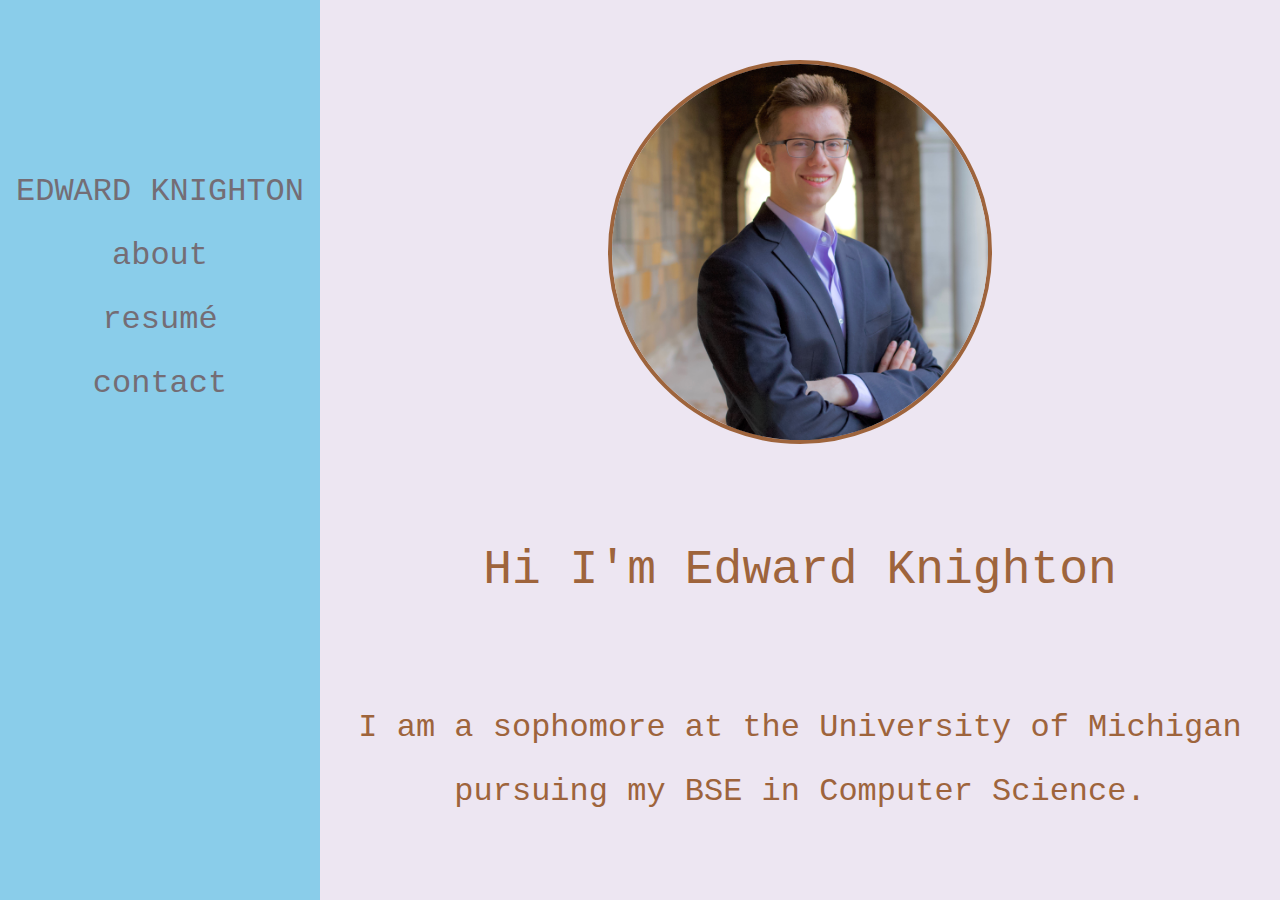
==== about.html @ 401ead48 "first website commit" ====
<DOCTYPE! html?
<html>
	<head>
		<title>Edward Knighton</title>
		<link rel="stylesheet" type="text/css" href="reset.css">
		<link rel="stylesheet" type="text/css" href="about.css">
	</head>
	<body>
		<h1> 
			<p class="left_side">
				
				<a href="home.html">EDWARD KNIGHTON</a>
				<br> 
				<a href="about.html">about</a>
				<br>
				<a href="resume.html">resumé</a>
				<br>
				<a href="contact.html">contact</a>
			</p>
		</h1>
		<h2>
			<p id="professional_photo">
				<div style="text-align: center"><img src="professional_photo_far.jpg" alt="Professional Photo" class="photo" /></div>
			</p>
			<!--<img src="professional_photo_far.jpg" alt="Professional Photo" class="photo">-->
			<br>
			<p class="right_side" id="intro">
				Hi I'm Edward Knighton
			</p>
			<br>
			<p class="right_side" id="about">
				I am a sophomore at the University of Michigan pursuing my BSE in Computer Science. 
				
			</p>

		</h2>
	</body>
<html>
---- about.css ----
.photo {
	border-radius: 50%;
	border: 4px solid #9E643C;
	width: 40%

}
h1 {
	float: left;
	position: sticky;
		top: 0;
	background: #8ACDEA;
		background-attachment: fixed;
	width: 25%;
	height: 100%;
	text-align: center;
		font: 32px/2 Courier, serif;
		color: #B2FF9E;
}

.left_side {
	padding-top: 50%;

}

a {
	color: #746D75;
	text-decoration: none;
} 


a:hover {
	color: #800000;
} 

h2 {
	float: right;
	width: 75%;
	height: 100%;
	background: #EDE6F2;
}
.right_side {
	font: 32px/2 Courier New, serif;
		color: #9E643C; 
		text-align: center;
}

#intro {
	font: 48px/2 Courier, serif;
	padding: 60px;
}

#professional_photo {
	padding-top: 60px;
}

body {
	background: #EDE6F2;
}
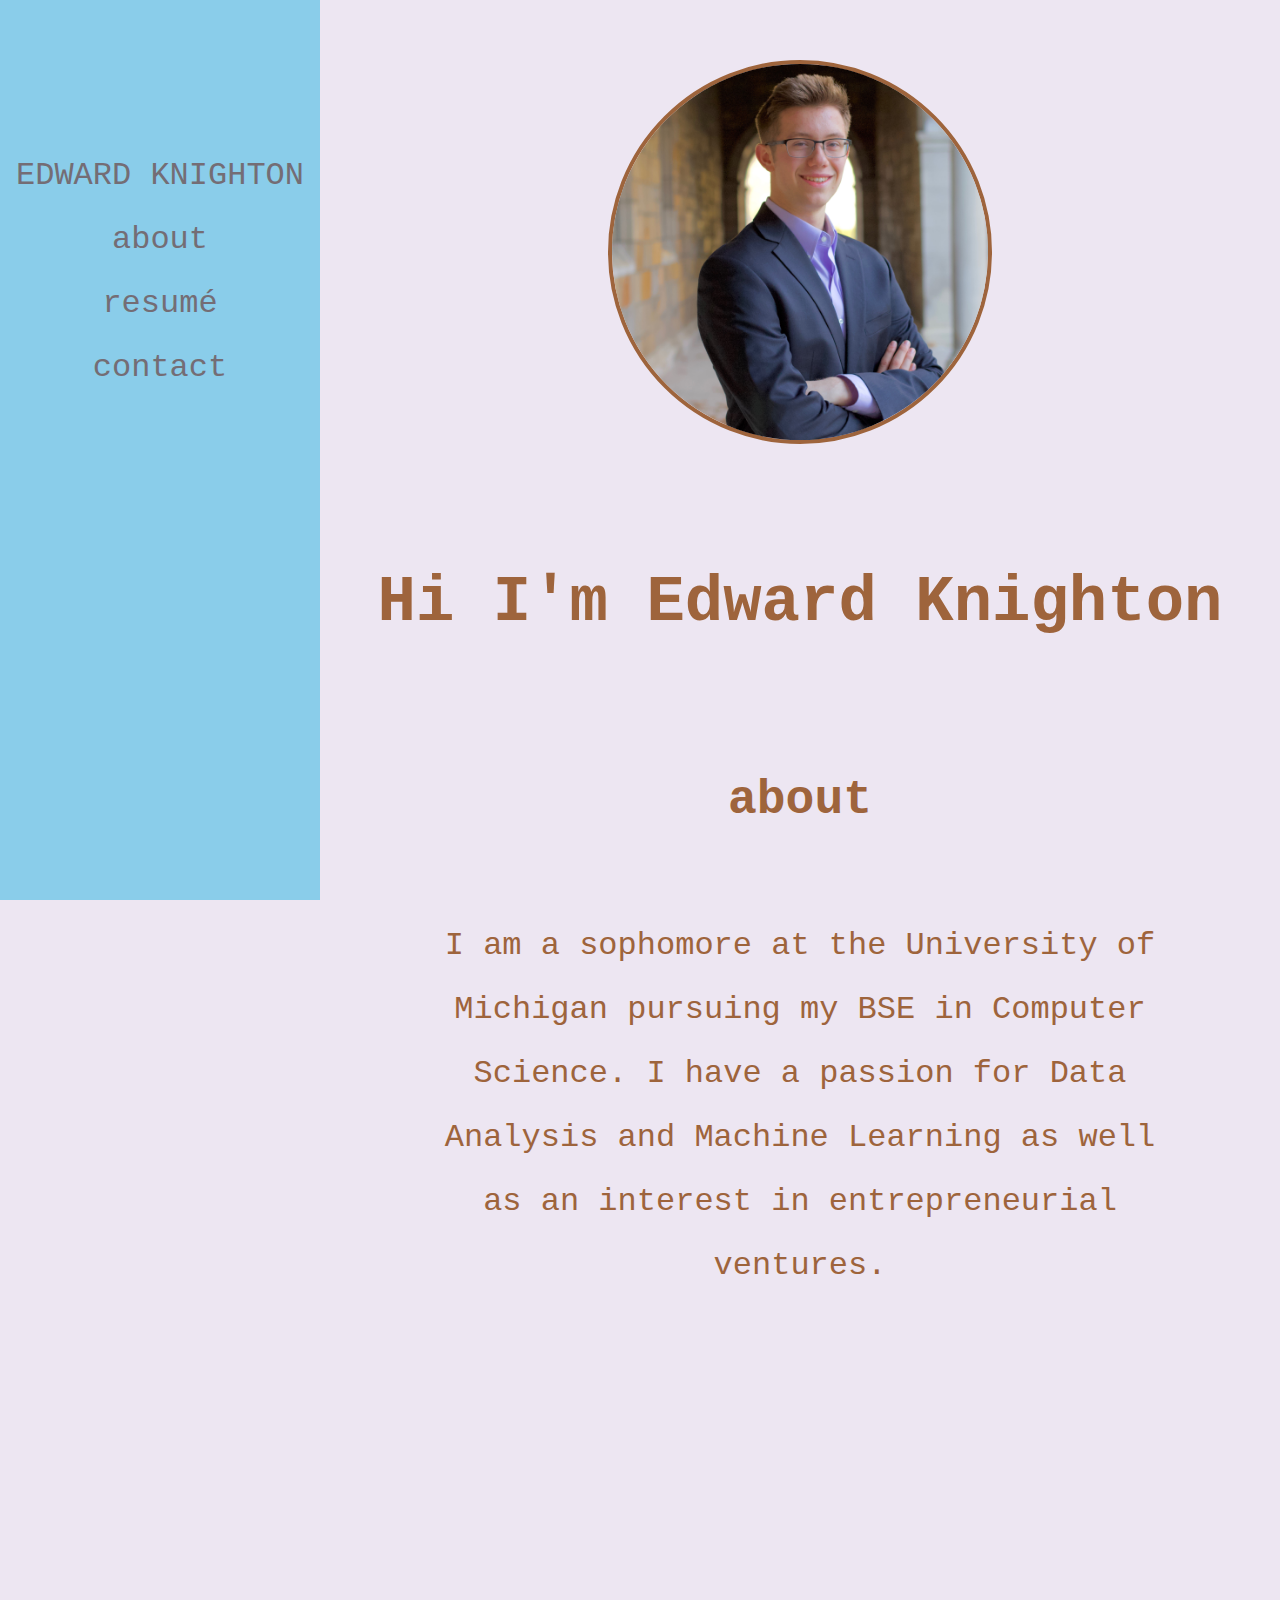
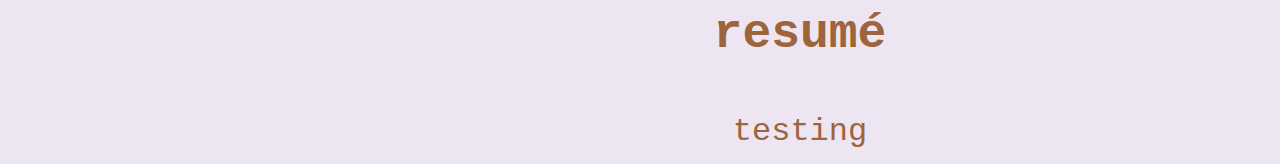
==== commit 2383c090: "Changed layout so left menu bar stays" ====
--- a/about.html
+++ b/about.html
@@ -4,16 +4,17 @@
 		<title>Edward Knighton</title>
 		<link rel="stylesheet" type="text/css" href="reset.css">
 		<link rel="stylesheet" type="text/css" href="about.css">
+		<script src="myScript.js"></script>
 	</head>
 	<body>
 		<h1> 
-			<p class="left_side">
+			<p class="side_nav">
 				
-				<a href="home.html">EDWARD KNIGHTON</a>
+				<a href="#professional_photo">EDWARD KNIGHTON</a>
 				<br> 
-				<a href="about.html">about</a>
+				<a href="#about_header">about</a>
 				<br>
-				<a href="resume.html">resumé</a>
+				<a href="#resume_header">resumé</a>
 				<br>
 				<a href="contact.html">contact</a>
 			</p>
@@ -28,11 +29,22 @@
 				Hi I'm Edward Knighton
 			</p>
 			<br>
-			<p class="right_side" id="about">
+			<p class="right_side" id="about_header">
+				about
+			<p>
+			<br>
+			<p class="right_side" id="about_text">
 				I am a sophomore at the University of Michigan pursuing my BSE in Computer Science. 
-				
+				I have a passion for Data Analysis and Machine Learning as well as an interest in 
+				 entrepreneurial ventures. 
 			</p>
-
+			<p class="right_side" id="resume_header">
+				resumé
+			<p>
+			<br>
+			<p class="right_side" id="resume_text">
+				testing
+			<p>
 		</h2>
 	</body>
 <html>
--- a/about.css
+++ b/about.css
@@ -5,31 +5,35 @@
 
 }
 h1 {
-	float: left;
-	position: sticky;
-		top: 0;
+	position: fixed;
+	z-index: 1;
+	top: 0;
+	left: 0;
 	background: #8ACDEA;
 		background-attachment: fixed;
+	overflow-x: hidden;
 	width: 25%;
 	height: 100%;
 	text-align: center;
-		font: 32px/2 Courier, serif;
+		font: 2em/1 Courier, serif;
 		color: #B2FF9E;
 }
 
-.left_side {
+.side_nav {
 	padding-top: 50%;
 
 }
 
-a {
+.side_nav a {
+	display: block;
 	color: #746D75;
 	text-decoration: none;
 } 
 
 
-a:hover {
-	color: #800000;
+.side_nav a:hover {
+	background-color: #800000;
+	color: #EDE6F2;
 } 
 
 h2 {
@@ -39,18 +43,39 @@
 	background: #EDE6F2;
 }
 .right_side {
-	font: 32px/2 Courier New, serif;
+	font: 2em/2 Courier New, serif;
 		color: #9E643C; 
 		text-align: center;
 }
 
 #intro {
-	font: 48px/2 Courier, serif;
-	padding: 60px;
+	font: bold 4em/2 Courier, serif;
+	padding-top: 8%;
+	padding-bottom: 7%
 }
 
 #professional_photo {
 	padding-top: 60px;
+}
+
+#about_header {
+	font: bold 3em/2 Courier, serif;
+		padding-bottom: 5%
+}
+
+#about_text {
+	padding-left: 10%;
+	padding-right: 10%;
+	padding-bottom: 30%
+}
+
+#resume_header {
+	font: bold 3em/2 Courier, serif;
+}
+
+#resume_text {
+	padding-left: 10%;
+	padding-right: 10%;
 }
 
 body {
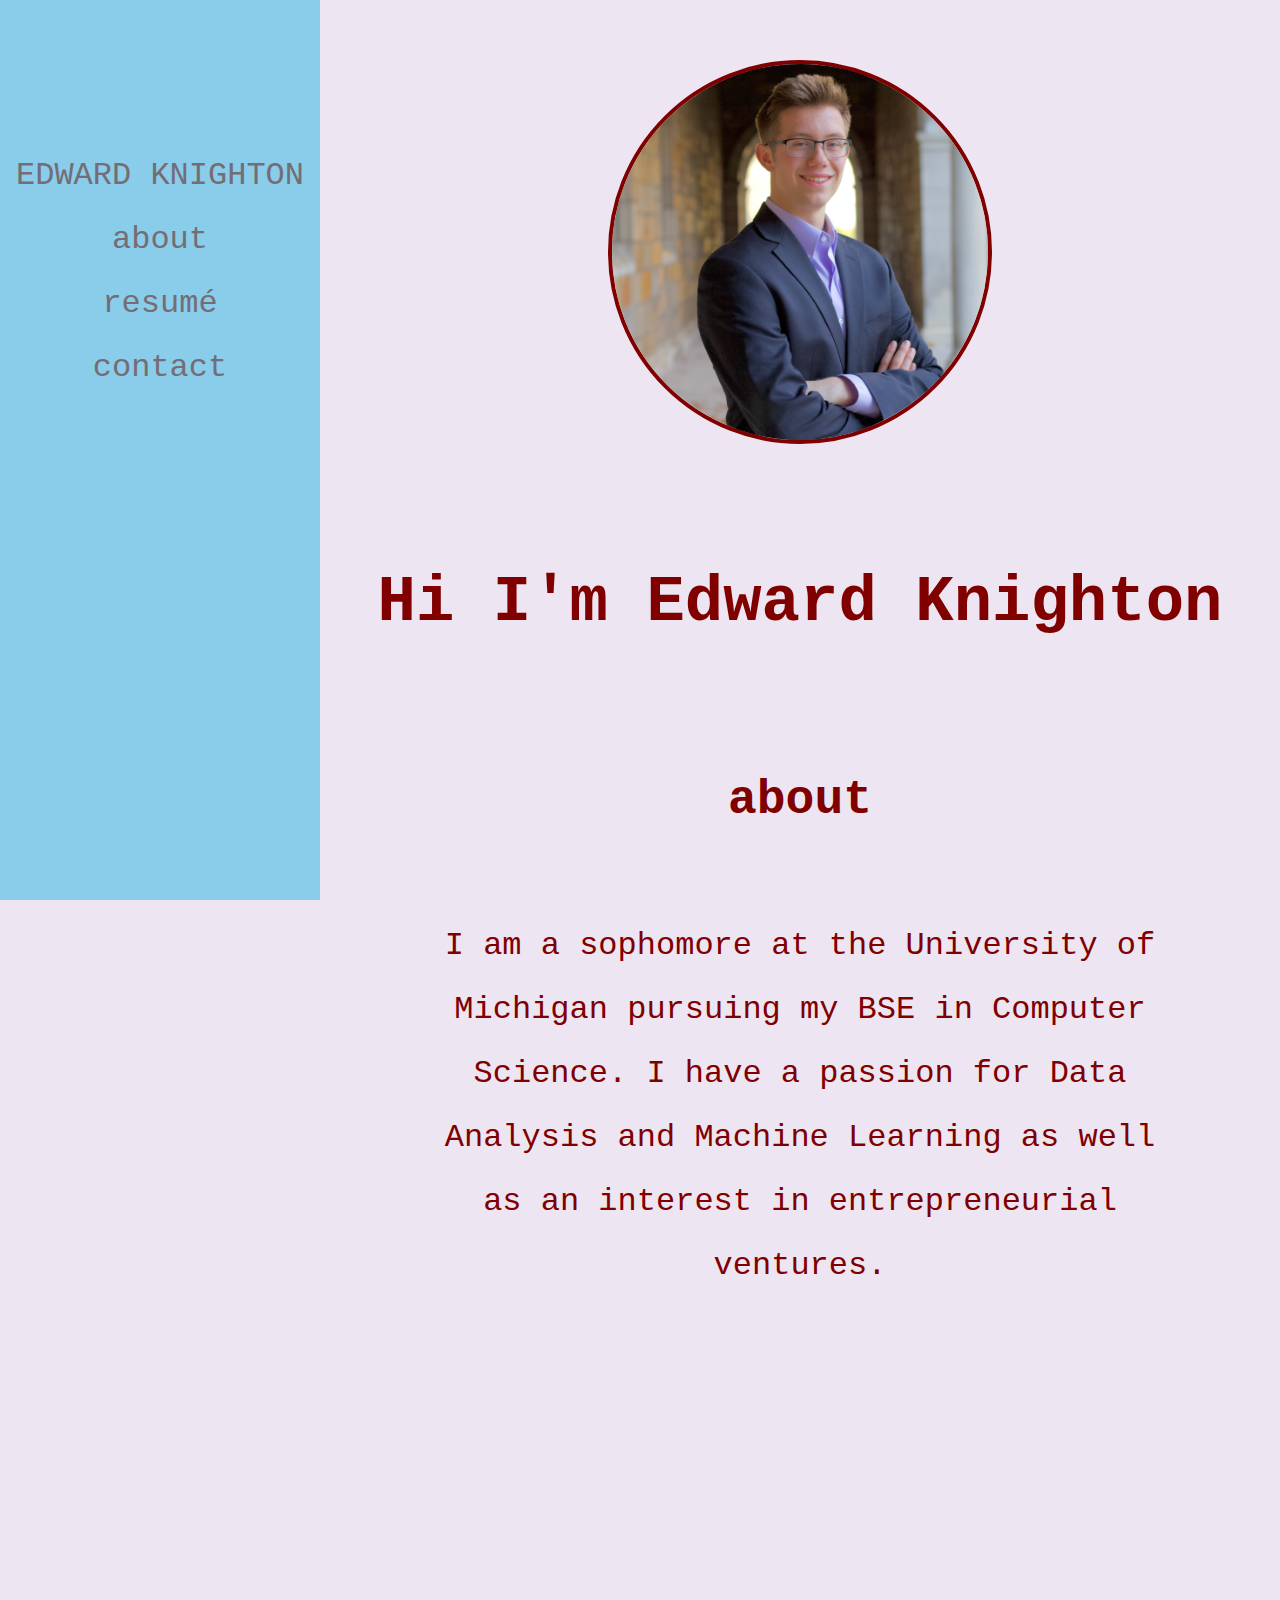
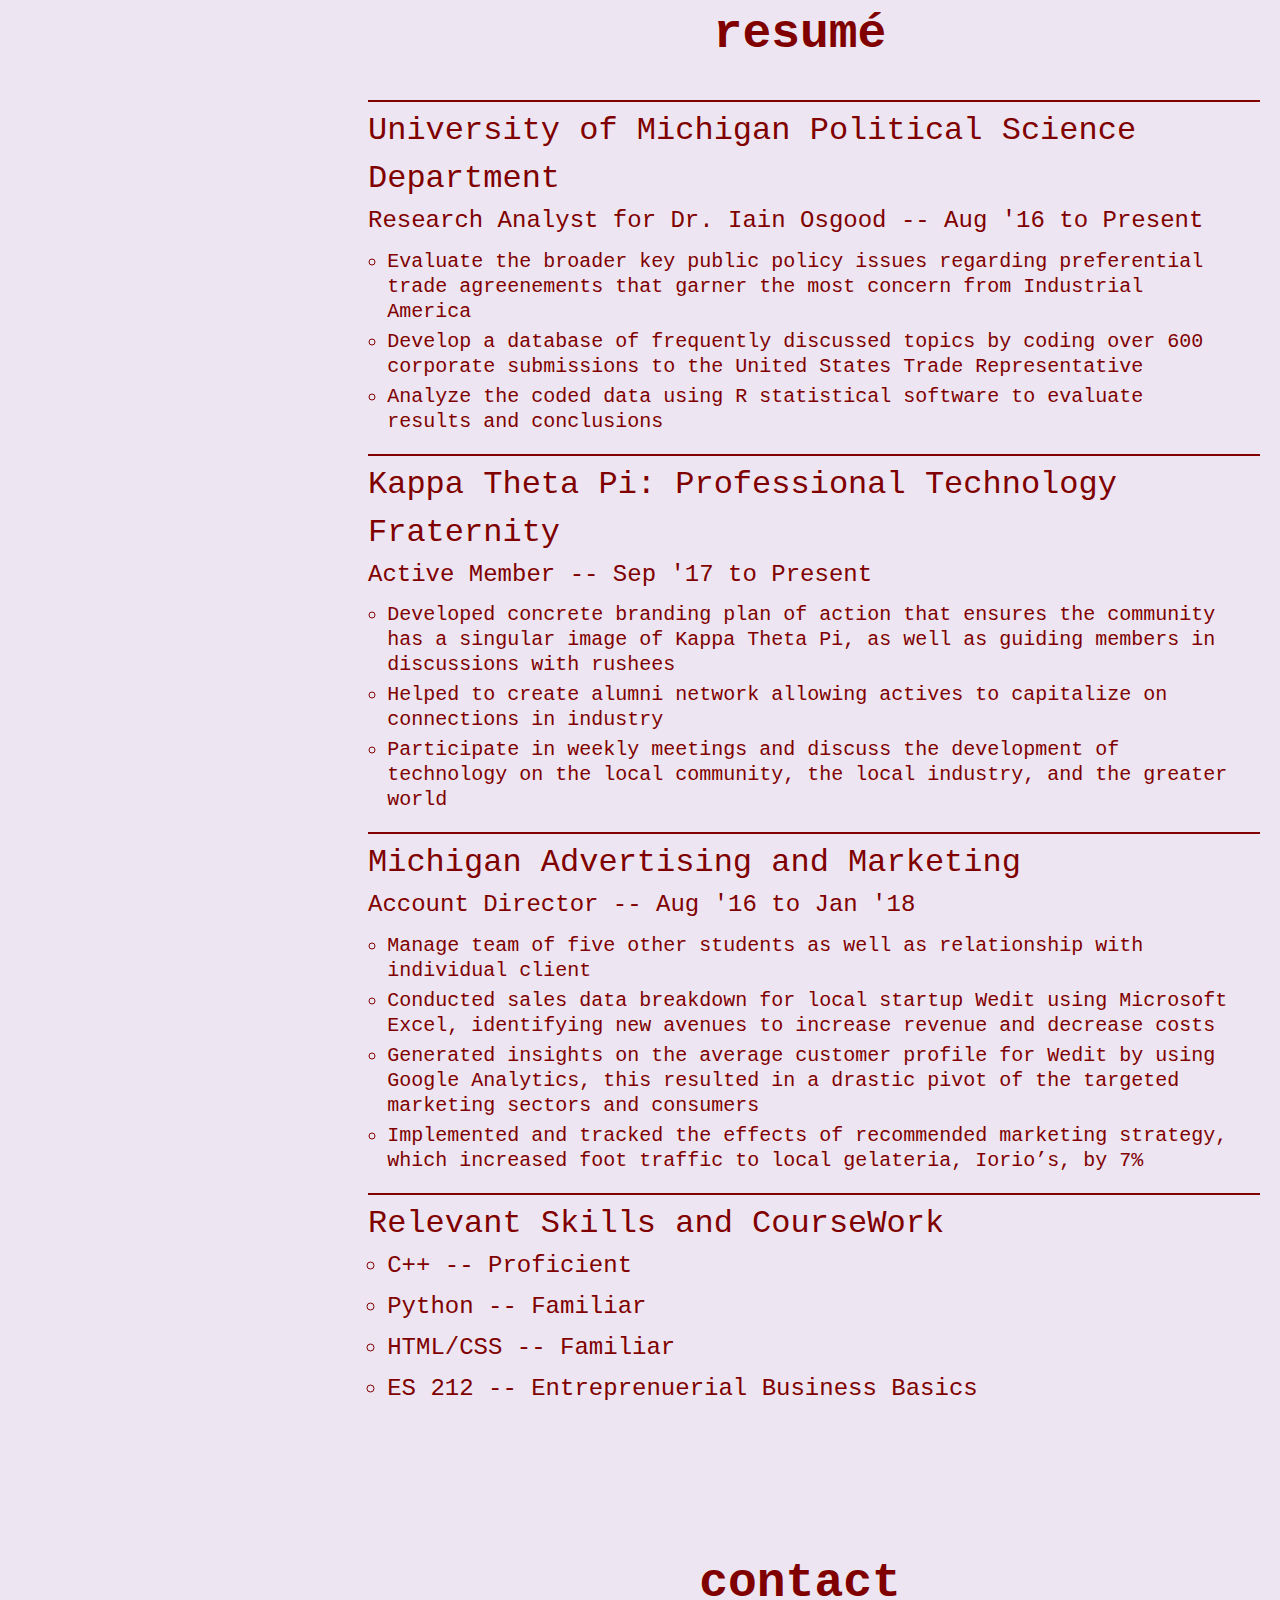
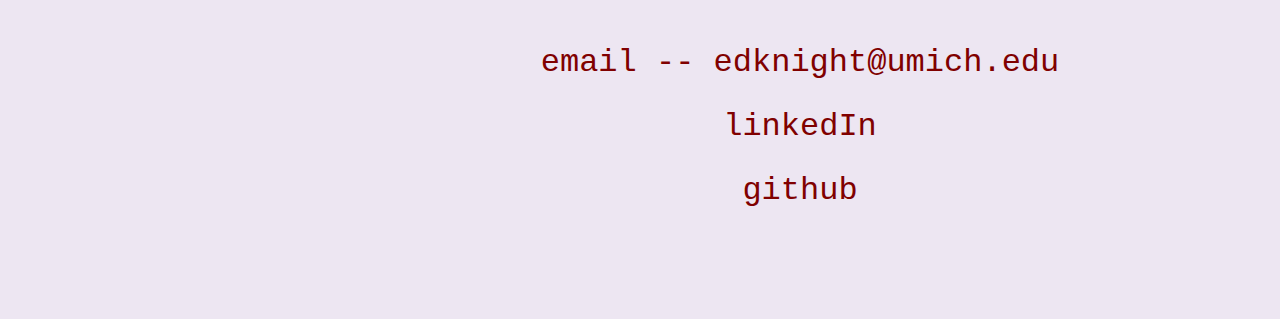
==== commit 738653ae: "almost done!" ====
--- a/about.html
+++ b/about.html
@@ -4,7 +4,7 @@
 		<title>Edward Knighton</title>
 		<link rel="stylesheet" type="text/css" href="reset.css">
 		<link rel="stylesheet" type="text/css" href="about.css">
-		<script src="myScript.js"></script>
+		<script src="smooth_scroll.js"></script>
 	</head>
 	<body>
 		<h1> 
@@ -16,34 +16,95 @@
 				<br>
 				<a href="#resume_header">resumé</a>
 				<br>
-				<a href="contact.html">contact</a>
+				<a href="#contact_header">contact</a>
 			</p>
 		</h1>
 		<h2>
-			<p id="professional_photo">
-				<div style="text-align: center"><img src="professional_photo_far.jpg" alt="Professional Photo" class="photo" /></div>
-			</p>
-			<!--<img src="professional_photo_far.jpg" alt="Professional Photo" class="photo">-->
+			<p class="edward_knighton">
+				<p id="professional_photo">
+					<div style="text-align: center"><img src="professional_photo_far.jpg" alt="Professional Photo" class="photo" /></div>
+				</p>
+				<!--<img src="professional_photo_far.jpg" alt="Professional Photo" class="photo">-->
+				<br>
+				<p class="right_side_fullheader" id="intro">
+				Hi I'm Edward Knighton
+				</p>
 			<br>
-			<p class="right_side" id="intro">
-				Hi I'm Edward Knighton
-			</p>
+			<p class="right_side_header" id="about_header">
+				about
+				<p>
+				<br>
+				<p class="right_side_text" id="about_text">
+					I am a sophomore at the University of Michigan pursuing my BSE in Computer Science. 
+					I have a passion for Data Analysis and Machine Learning as well as an interest in 
+				 	entrepreneurial ventures. 
+				</p>
+			<p class="right_side_header" id="resume_header">
+				resumé
+				<p>
+				<br>
+				<p class="right_side_resume_company">
+					University of Michigan Political Science Department
+					<p class="right_side_resume_job">
+						Research Analyst for Dr. Iain Osgood -- Aug '16 to Present
+					</p>
+					<p>
+						<ul class="right_side_resume_detail">
+							<li>Evaluate the broader key public policy issues regarding preferential trade agreenements that garner the most concern
+							from Industrial America</li>
+							<li>Develop a database of frequently discussed topics by coding over 600 corporate submissions to the United States Trade Representative</li>
+							<li>Analyze the coded data using R statistical software to evaluate results and conclusions</li>
+						</ul>
+					</p>
+				</p>
+				<p class="right_side_resume_company">
+					Kappa Theta Pi: Professional Technology Fraternity
+					<p class="right_side_resume_job">
+						Active Member -- Sep '17 to Present
+					</p>	
+					<p>
+						<ul class="right_side_resume_detail">
+							<li>Developed concrete branding plan of action that ensures the community has a singular image of Kappa Theta Pi, as well as guiding members in discussions with rushees</li>
+							<li>Helped to create alumni network allowing actives to capitalize on connections in industry</li>
+							<li>Participate in weekly meetings and discuss the development of technology on the local community, the local industry, and the greater world</li>
+						</ul>
+					</p>
+				</p>
+				<p class="right_side_resume_company">
+					Michigan Advertising and Marketing
+					<p class="right_side_resume_job">
+						Account Director -- Aug '16 to Jan '18
+					</p>
+					<p>
+						<ul class="right_side_resume_detail">
+							<li>Manage team of five other students as well as relationship with individual client</li>
+							<li>Conducted sales data breakdown for local startup Wedit using Microsoft Excel, identifying new avenues to increase revenue and decrease costs</li>
+							<li>Generated insights on the average customer profile for Wedit by using Google Analytics, this resulted in a drastic pivot of the targeted marketing sectors and consumers</li>
+							<li>Implemented and tracked the effects of recommended marketing strategy, which increased foot traffic to local gelateria, Iorio’s, by 7%</li>
+						</ul>
+					</p>
+				</p>
+				<p class="right_side_resume_company">
+					Relevant Skills and CourseWork
+					<p>
+						<ul class="right_side_resume_job" id="resume_skills">
+							<li>C++ -- Proficient</li>
+							<li>Python -- Familiar</li>
+							<li>HTML/CSS -- Familiar</li>
+							<li>ES 212 -- Entreprenuerial Business Basics</li>
+						</ul>
+					</p>
+				</p>
 			<br>
-			<p class="right_side" id="about_header">
-				about
-			<p>
-			<br>
-			<p class="right_side" id="about_text">
-				I am a sophomore at the University of Michigan pursuing my BSE in Computer Science. 
-				I have a passion for Data Analysis and Machine Learning as well as an interest in 
-				 entrepreneurial ventures. 
-			</p>
-			<p class="right_side" id="resume_header">
-				resumé
-			<p>
-			<br>
-			<p class="right_side" id="resume_text">
-				testing
+			<p class="right_side_header" id="contact_header">
+				contact
+				<p class="right_side_text" id="contact_links">
+					email -- edknight@umich.edu
+					<br>
+					<a href="https://www.linkedin.com/in/edward-knighton-224665111/" class="right_side_link">linkedIn</a>
+					<br>
+					<a href="https://github.com/Edward-Knighton" class="right_side_link">github</a>
+				</p>
 			<p>
 		</h2>
 	</body>
--- a/about.css
+++ b/about.css
@@ -1,9 +1,12 @@
-.photo {
-	border-radius: 50%;
-	border: 4px solid #9E643C;
-	width: 40%
+ul {
+	list-style-type: circle;
+	padding-bottom: 15px;
+}
 
+li {
+	padding-bottom: 5px;
 }
+
 h1 {
 	position: fixed;
 	z-index: 1;
@@ -17,6 +20,13 @@
 	text-align: center;
 		font: 2em/1 Courier, serif;
 		color: #B2FF9E;
+}
+
+.photo {
+	border-radius: 50%;
+	border: 4px solid #800000;
+	width: 40%
+
 }
 
 .side_nav {
@@ -44,12 +54,64 @@
 }
 .right_side {
 	font: 2em/2 Courier New, serif;
-		color: #9E643C; 
+
+}
+
+.right_side_header {
+	font: bold 3em/2 Courier, serif;
+		color: #800000; 
 		text-align: center;
 }
 
+.right_side_text {
+	font: 2em/2 Courier New, serif;
+		color: #800000; 
+		text-align: center;
+}
+
+.right_side_link {
+	color: #800000;
+	text-decoration: none;
+}
+
+.right_side_link:hover {
+	text-decoration: underline;
+} 
+
+.right_side_resume_company {
+	font: 2em/1.5 Courier New, serif;
+		color: #800000; 
+		text-align: left;
+	border-top: 2px solid #800000;
+	margin-left: 5%;
+	margin-right: 20px;
+	padding-top: 5px
+	/*padding-left: 5%;
+	padding-right: 5%;*/
+}
+
+.right_side_resume_job {
+	font: 1.5em/1.5 Courier New, serif;
+		color: #800000; 
+		text-align: left;
+	padding-left: 5%;
+	padding-right: 5%;
+	padding-bottom: 1%
+}
+
+.right_side_resume_detail {
+	font: 1.25em/1.25 Courier New, serif;
+		color: #800000; 
+		text-align: left;
+	padding-left: 7%;
+	padding-right: 5%;
+}
+
+
 #intro {
 	font: bold 4em/2 Courier, serif;
+		color: #800000; 
+		text-align: center;
 	padding-top: 8%;
 	padding-bottom: 7%
 }
@@ -59,7 +121,6 @@
 }
 
 #about_header {
-	font: bold 3em/2 Courier, serif;
 		padding-bottom: 5%
 }
 
@@ -69,8 +130,8 @@
 	padding-bottom: 30%
 }
 
-#resume_header {
-	font: bold 3em/2 Courier, serif;
+#resume_skills {
+	padding-left: 7%;
 }
 
 #resume_text {
@@ -78,6 +139,14 @@
 	padding-right: 10%;
 }
 
+#contact_header {
+	margin-top: 10%;
+}
+
+#contact_links {
+	padding-bottom: 10%;
+}
+
 body {
 	background: #EDE6F2;
 }
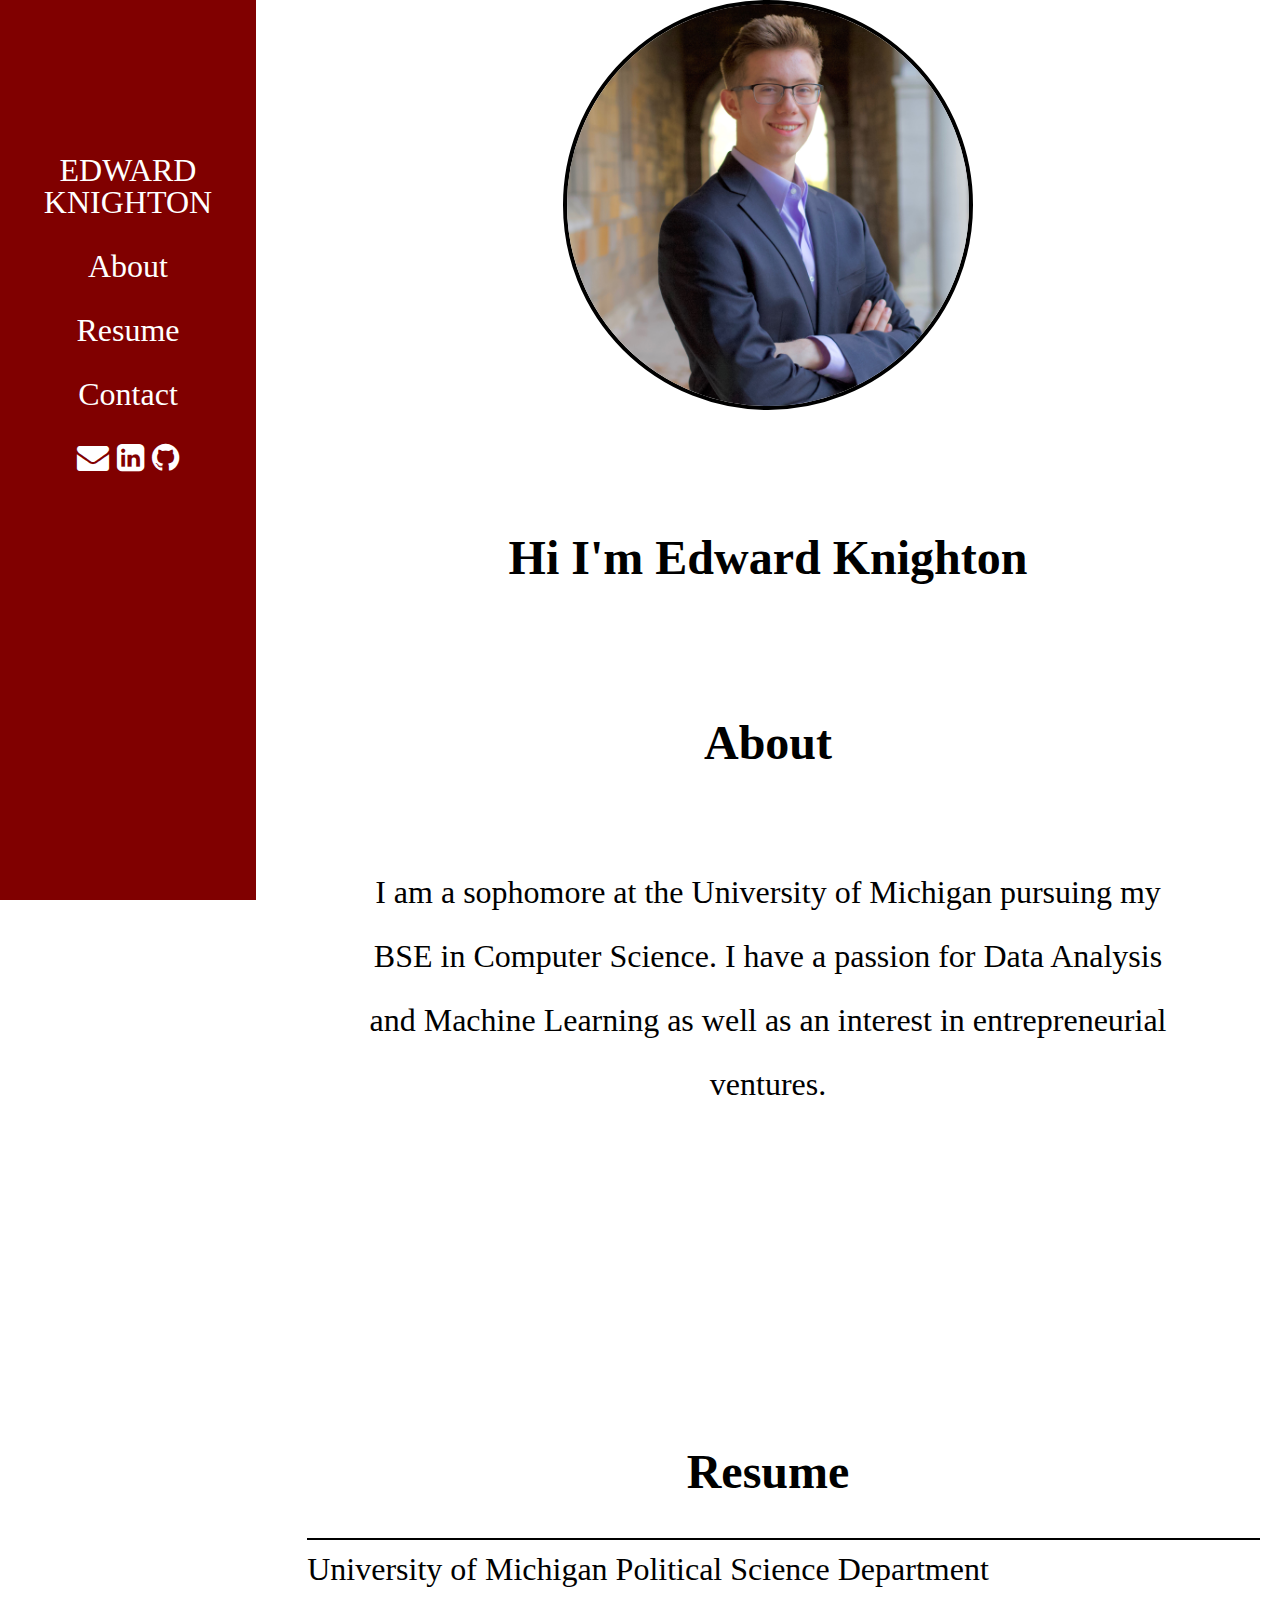
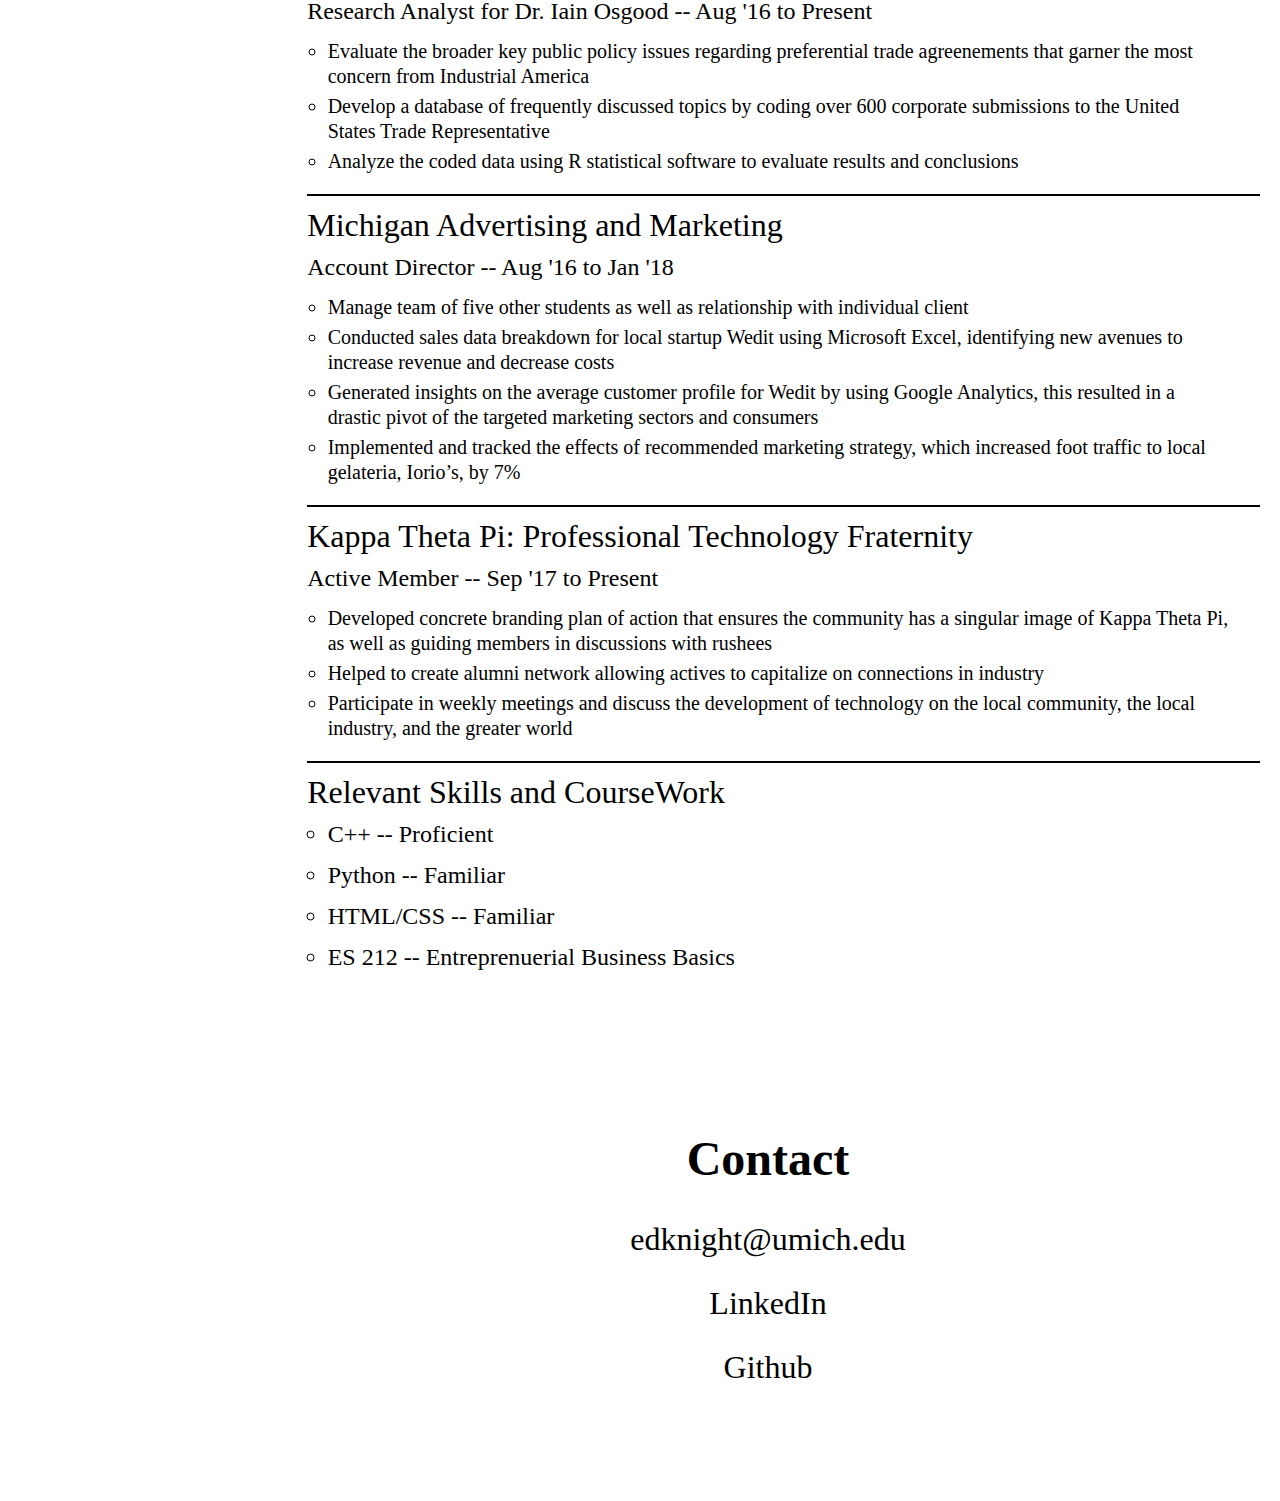
==== commit 0722ee8d: "minor updates" ====
--- a/about.html
+++ b/about.html
@@ -1,111 +1,120 @@
-<DOCTYPE! html?
-<html>
-	<head>
-		<title>Edward Knighton</title>
-		<link rel="stylesheet" type="text/css" href="reset.css">
-		<link rel="stylesheet" type="text/css" href="about.css">
-		<script src="smooth_scroll.js"></script>
-	</head>
-	<body>
-		<h1> 
-			<p class="side_nav">
-				
-				<a href="#professional_photo">EDWARD KNIGHTON</a>
-				<br> 
-				<a href="#about_header">about</a>
-				<br>
-				<a href="#resume_header">resumé</a>
-				<br>
-				<a href="#contact_header">contact</a>
-			</p>
-		</h1>
-		<h2>
-			<p class="edward_knighton">
-				<p id="professional_photo">
-					<div style="text-align: center"><img src="professional_photo_far.jpg" alt="Professional Photo" class="photo" /></div>
-				</p>
-				<!--<img src="professional_photo_far.jpg" alt="Professional Photo" class="photo">-->
-				<br>
-				<p class="right_side_fullheader" id="intro">
-				Hi I'm Edward Knighton
-				</p>
-			<br>
-			<p class="right_side_header" id="about_header">
-				about
-				<p>
-				<br>
-				<p class="right_side_text" id="about_text">
-					I am a sophomore at the University of Michigan pursuing my BSE in Computer Science. 
-					I have a passion for Data Analysis and Machine Learning as well as an interest in 
-				 	entrepreneurial ventures. 
-				</p>
-			<p class="right_side_header" id="resume_header">
-				resumé
-				<p>
-				<br>
-				<p class="right_side_resume_company">
-					University of Michigan Political Science Department
-					<p class="right_side_resume_job">
-						Research Analyst for Dr. Iain Osgood -- Aug '16 to Present
-					</p>
-					<p>
-						<ul class="right_side_resume_detail">
-							<li>Evaluate the broader key public policy issues regarding preferential trade agreenements that garner the most concern
-							from Industrial America</li>
-							<li>Develop a database of frequently discussed topics by coding over 600 corporate submissions to the United States Trade Representative</li>
-							<li>Analyze the coded data using R statistical software to evaluate results and conclusions</li>
-						</ul>
-					</p>
-				</p>
-				<p class="right_side_resume_company">
-					Kappa Theta Pi: Professional Technology Fraternity
-					<p class="right_side_resume_job">
-						Active Member -- Sep '17 to Present
-					</p>	
-					<p>
-						<ul class="right_side_resume_detail">
-							<li>Developed concrete branding plan of action that ensures the community has a singular image of Kappa Theta Pi, as well as guiding members in discussions with rushees</li>
-							<li>Helped to create alumni network allowing actives to capitalize on connections in industry</li>
-							<li>Participate in weekly meetings and discuss the development of technology on the local community, the local industry, and the greater world</li>
-						</ul>
-					</p>
-				</p>
-				<p class="right_side_resume_company">
-					Michigan Advertising and Marketing
-					<p class="right_side_resume_job">
-						Account Director -- Aug '16 to Jan '18
-					</p>
-					<p>
-						<ul class="right_side_resume_detail">
-							<li>Manage team of five other students as well as relationship with individual client</li>
-							<li>Conducted sales data breakdown for local startup Wedit using Microsoft Excel, identifying new avenues to increase revenue and decrease costs</li>
-							<li>Generated insights on the average customer profile for Wedit by using Google Analytics, this resulted in a drastic pivot of the targeted marketing sectors and consumers</li>
-							<li>Implemented and tracked the effects of recommended marketing strategy, which increased foot traffic to local gelateria, Iorio’s, by 7%</li>
-						</ul>
-					</p>
-				</p>
-				<p class="right_side_resume_company">
-					Relevant Skills and CourseWork
-					<p>
-						<ul class="right_side_resume_job" id="resume_skills">
-							<li>C++ -- Proficient</li>
-							<li>Python -- Familiar</li>
-							<li>HTML/CSS -- Familiar</li>
-							<li>ES 212 -- Entreprenuerial Business Basics</li>
-						</ul>
-					</p>
-				</p>
-			<br>
-			<p class="right_side_header" id="contact_header">
-				contact
-				<p class="right_side_text" id="contact_links">
-					email -- edknight@umich.edu
-					<br>
-					<a href="https://www.linkedin.com/in/edward-knighton-224665111/" class="right_side_link">linkedIn</a>
-					<br>
-					<a href="https://github.com/Edward-Knighton" class="right_side_link">github</a>
-				</p>
-			<p>
-		</h2>
-	</body>
-<html>
+<DOCTYPE! html?
+<html>
+	<head>
+		<title>Edward Knighton</title>
+		<link rel="stylesheet" type="text/css" href="reset.css">
+		<link rel="stylesheet" type="text/css" href="about.css">
+		<link rel="stylesheet" href="https://cdnjs.cloudflare.com/ajax/libs/font-awesome/4.7.0/css/font-awesome.min.css">
+		<script src="smooth_scroll.js"></script>
+	</head>
+	<body>
+		<h1> 
+			<p class="side_nav">
+				
+				<a href="#professional_photo">EDWARD KNIGHTON</a>
+				<br> 
+				<a href="#about_header">About</a>
+				<br>
+				<a href="#resume_header">Resume</a>
+				<br>
+				<a href="#contact_header">Contact</a>
+				<br>
+			</p>
+			<p class="side_nav_icons">
+				<a href="mailto:edknight@umich.edu"><i class="fa fa-envelope"></i></a>
+				<a href="https://www.linkedin.com/in/edward-knighton-224665111/"><i class="	fa fa-linkedin-square"></i></a>
+				<a href="https://github.com/Edward-Knighton"><i class="fa fa-github"></i></a>
+			</p>
+		</h1>
+		<h2>
+			<p class="edward_knighton">
+				<p id="professional_photo">
+					<div style="text-align: center"><img src="professional_photo_far.jpg" alt="Professional Photo" class="photo" /></div>
+				</p>
+				<!--<img src="professional_photo_far.jpg" alt="Professional Photo" class="photo">-->
+				<br>
+				<p class="right_side_fullheader" id="intro">
+				Hi I'm Edward Knighton
+				</p>
+			<br>
+			<p class="right_side_header" id="about_header">
+				About
+				<p>
+				<br>
+				<p class="right_side_text" id="about_text">
+					I am a sophomore at the University of Michigan pursuing my BSE in Computer Science. 
+					I have a passion for Data Analysis and Machine Learning as well as an interest in 
+				 	entrepreneurial ventures. 
+				</p>
+			<p class="right_side_header" id="resume_header">
+				Resume
+				<p>
+				<br>
+				<p class="right_side_resume_company">
+					University of Michigan Political Science Department
+					<p class="right_side_resume_job">
+						Research Analyst for Dr. Iain Osgood -- Aug '16 to Present
+					</p>
+					<p>
+						<ul class="right_side_resume_detail">
+							<li>Evaluate the broader key public policy issues regarding preferential trade agreenements that garner the most concern
+							from Industrial America</li>
+							<li>Develop a database of frequently discussed topics by coding over 600 corporate submissions to the United States Trade Representative</li>
+							<li>Analyze the coded data using R statistical software to evaluate results and conclusions</li>
+						</ul>
+					</p>
+				</p>
+				<p class="right_side_resume_company">
+					Michigan Advertising and Marketing
+					<p class="right_side_resume_job">
+						Account Director -- Aug '16 to Jan '18
+					</p>
+					<p>
+						<ul class="right_side_resume_detail">
+							<li>Manage team of five other students as well as relationship with individual client</li>
+							<li>Conducted sales data breakdown for local startup Wedit using Microsoft Excel, identifying new avenues to increase revenue and decrease costs</li>
+							<li>Generated insights on the average customer profile for Wedit by using Google Analytics, this resulted in a drastic pivot of the targeted marketing sectors and consumers</li>
+							<li>Implemented and tracked the effects of recommended marketing strategy, which increased foot traffic to local gelateria, Iorio’s, by 7%</li>
+						</ul>
+					</p>
+				</p>
+				<p class="right_side_resume_company">
+					Kappa Theta Pi: Professional Technology Fraternity
+					<p class="right_side_resume_job">
+						Active Member -- Sep '17 to Present
+					</p>	
+					<p>
+						<ul class="right_side_resume_detail">
+							<li>Developed concrete branding plan of action that ensures the community has a singular image of Kappa Theta Pi, as well as guiding members in discussions with rushees</li>
+							<li>Helped to create alumni network allowing actives to capitalize on connections in industry</li>
+							<li>Participate in weekly meetings and discuss the development of technology on the local community, the local industry, and the greater world</li>
+						</ul>
+					</p>
+				</p>
+				<p class="right_side_resume_company">
+					Relevant Skills and CourseWork
+					<p>
+						<ul class="right_side_resume_job" id="resume_skills">
+							<li>C++ -- Proficient</li>
+							<li>Python -- Familiar</li>
+							<li>HTML/CSS -- Familiar</li>
+							<li>ES 212 -- Entreprenuerial Business Basics</li>
+						</ul>
+					</p>
+				</p>
+			<br>
+			<p class="right_side_header" id="contact_header">
+				Contact
+				<p class="right_side_text" id="contact_links">
+					<a href="mailto:edknight@umich.edu" class="right_side_link">edknight@umich.edu</a>
+					<br>
+					<a href="https://www.linkedin.com/in/edward-knighton-224665111/" class="right_side_link">LinkedIn</a>
+					<br>
+					<a href="https://github.com/Edward-Knighton" class="right_side_link">Github</a>
+					<br>
+				</p>
+			<p>
+		</h2>
+		<script type="text/javascript" src="zenscroll-min.js"></script>
+	</body>
+<html>
--- a/about.css
+++ b/about.css
@@ -1,154 +1,167 @@
-ul {
-	list-style-type: circle;
-	padding-bottom: 15px;
-}
-
-li {
-	padding-bottom: 5px;
-}
-
-h1 {
-	position: fixed;
-	z-index: 1;
-	top: 0;
-	left: 0;
-	background: #8ACDEA;
-		background-attachment: fixed;
-	overflow-x: hidden;
-	width: 25%;
-	height: 100%;
-	text-align: center;
-		font: 2em/1 Courier, serif;
-		color: #B2FF9E;
-}
-
-.photo {
-	border-radius: 50%;
-	border: 4px solid #800000;
-	width: 40%
-
-}
-
-.side_nav {
-	padding-top: 50%;
-
-}
-
-.side_nav a {
-	display: block;
-	color: #746D75;
-	text-decoration: none;
-} 
-
-
-.side_nav a:hover {
-	background-color: #800000;
-	color: #EDE6F2;
-} 
-
-h2 {
-	float: right;
-	width: 75%;
-	height: 100%;
-	background: #EDE6F2;
-}
-.right_side {
-	font: 2em/2 Courier New, serif;
-
-}
-
-.right_side_header {
-	font: bold 3em/2 Courier, serif;
-		color: #800000; 
-		text-align: center;
-}
-
-.right_side_text {
-	font: 2em/2 Courier New, serif;
-		color: #800000; 
-		text-align: center;
-}
-
-.right_side_link {
-	color: #800000;
-	text-decoration: none;
-}
-
-.right_side_link:hover {
-	text-decoration: underline;
-} 
-
-.right_side_resume_company {
-	font: 2em/1.5 Courier New, serif;
-		color: #800000; 
-		text-align: left;
-	border-top: 2px solid #800000;
-	margin-left: 5%;
-	margin-right: 20px;
-	padding-top: 5px
-	/*padding-left: 5%;
-	padding-right: 5%;*/
-}
-
-.right_side_resume_job {
-	font: 1.5em/1.5 Courier New, serif;
-		color: #800000; 
-		text-align: left;
-	padding-left: 5%;
-	padding-right: 5%;
-	padding-bottom: 1%
-}
-
-.right_side_resume_detail {
-	font: 1.25em/1.25 Courier New, serif;
-		color: #800000; 
-		text-align: left;
-	padding-left: 7%;
-	padding-right: 5%;
-}
-
-
-#intro {
-	font: bold 4em/2 Courier, serif;
-		color: #800000; 
-		text-align: center;
-	padding-top: 8%;
-	padding-bottom: 7%
-}
-
-#professional_photo {
-	padding-top: 60px;
-}
-
-#about_header {
-		padding-bottom: 5%
-}
-
-#about_text {
-	padding-left: 10%;
-	padding-right: 10%;
-	padding-bottom: 30%
-}
-
-#resume_skills {
-	padding-left: 7%;
-}
-
-#resume_text {
-	padding-left: 10%;
-	padding-right: 10%;
-}
-
-#contact_header {
-	margin-top: 10%;
-}
-
-#contact_links {
-	padding-bottom: 10%;
-}
-
-body {
-	background: #EDE6F2;
-}
-
+ul {
+	list-style-type: circle;
+	padding-bottom: 15px;
+}
+
+li {
+	padding-bottom: 5px;
+}
+
+h1 {
+	position: fixed;
+	z-index: 1;
+	top: 0;
+	left: 0;
+	background: #800000;
+		background-attachment: fixed;
+	overflow-x: hidden;
+	width: 20%;
+	height: 100%;
+	text-align: center;
+		font: 2em/1 Verdana, serif;
+		color: #B2FF9E;
+}
+
+.photo {
+	border-radius: 50%;
+	border: 4px solid #000000;
+	width: 40%
+
+}
+
+.side_nav {
+	padding-top: 60%;
+
+}
+
+.side_nav a {
+	display: block;
+	color: #ffffff;
+	text-decoration: none;
+} 
+
+
+.side_nav a:hover {
+	/*background-color: #ffffff;
+	color: #800000;*/
+	opacity: 0.7;
+} 
+
+.fa {
+	color: #ffffff;
+	font-size: 2em;
+	padding 2%;
+	text-align: center;
+    text-decoration: none;
+}
+
+.fa:hover {
+	opacity: 0.7;
+}
+
+h2 {
+	float: right;
+	width: 80%;
+	height: 100%;
+	background: #ffffff;
+}
+.right_side {
+	font: 2em/2 Verdana, serif;
+
+}
+
+.right_side_header {
+	font: bold 3em/2 Verdana, serif;
+		color: #000000; 
+		text-align: center;
+}
+
+.right_side_text {
+	font: 2em/2 Verdana, serif;
+		color: #000000; 
+		text-align: center;
+}
+
+.right_side_link {
+	color: #000000;
+	text-decoration: none;
+}
+
+.right_side_link:hover {
+	text-decoration: underline;
+} 
+
+.right_side_resume_company {
+	font: 2em/1.5 Verdana, serif;
+		color: #000000; 
+		text-align: left;
+	border-top: 2px solid #000000;
+	margin-left: 5%;
+	margin-right: 20px;
+	padding-top: 5px
+	/*padding-left: 5%;
+	padding-right: 5%;*/
+}
+
+.right_side_resume_job {
+	font: 1.5em/1.5 Verdana, serif;
+		color: #000000; 
+		text-align: left;
+	padding-left: 5%;
+	padding-right: 5%;
+	padding-bottom: 1%
+}
+
+.right_side_resume_detail {
+	font: 1.25em/1.25 Verdana, serif;
+		color: #000000; 
+		text-align: left;
+	padding-left: 7%;
+	padding-right: 5%;
+}
+
+
+#intro {
+	font: bold 3em/2 Verdana, serif;
+		color: #000000; 
+		text-align: center;
+	padding-top: 8%;
+	padding-bottom: 7%
+}
+
+#home {
+	padding-top: 60px;
+}
+
+#about_header {
+		padding-bottom: 5%
+}
+
+#about_text {
+	padding-left: 10%;
+	padding-right: 10%;
+	padding-bottom: 30%
+}
+
+#resume_skills {
+	padding-left: 7%;
+}
+
+#resume_text {
+	padding-left: 10%;
+	padding-right: 10%;
+}
+
+#contact_header {
+	margin-top: 10%;
+}
+
+#contact_links {
+	padding-bottom: 10%;
+}
+
+body {
+	background: #ffffff;
+}
+
         